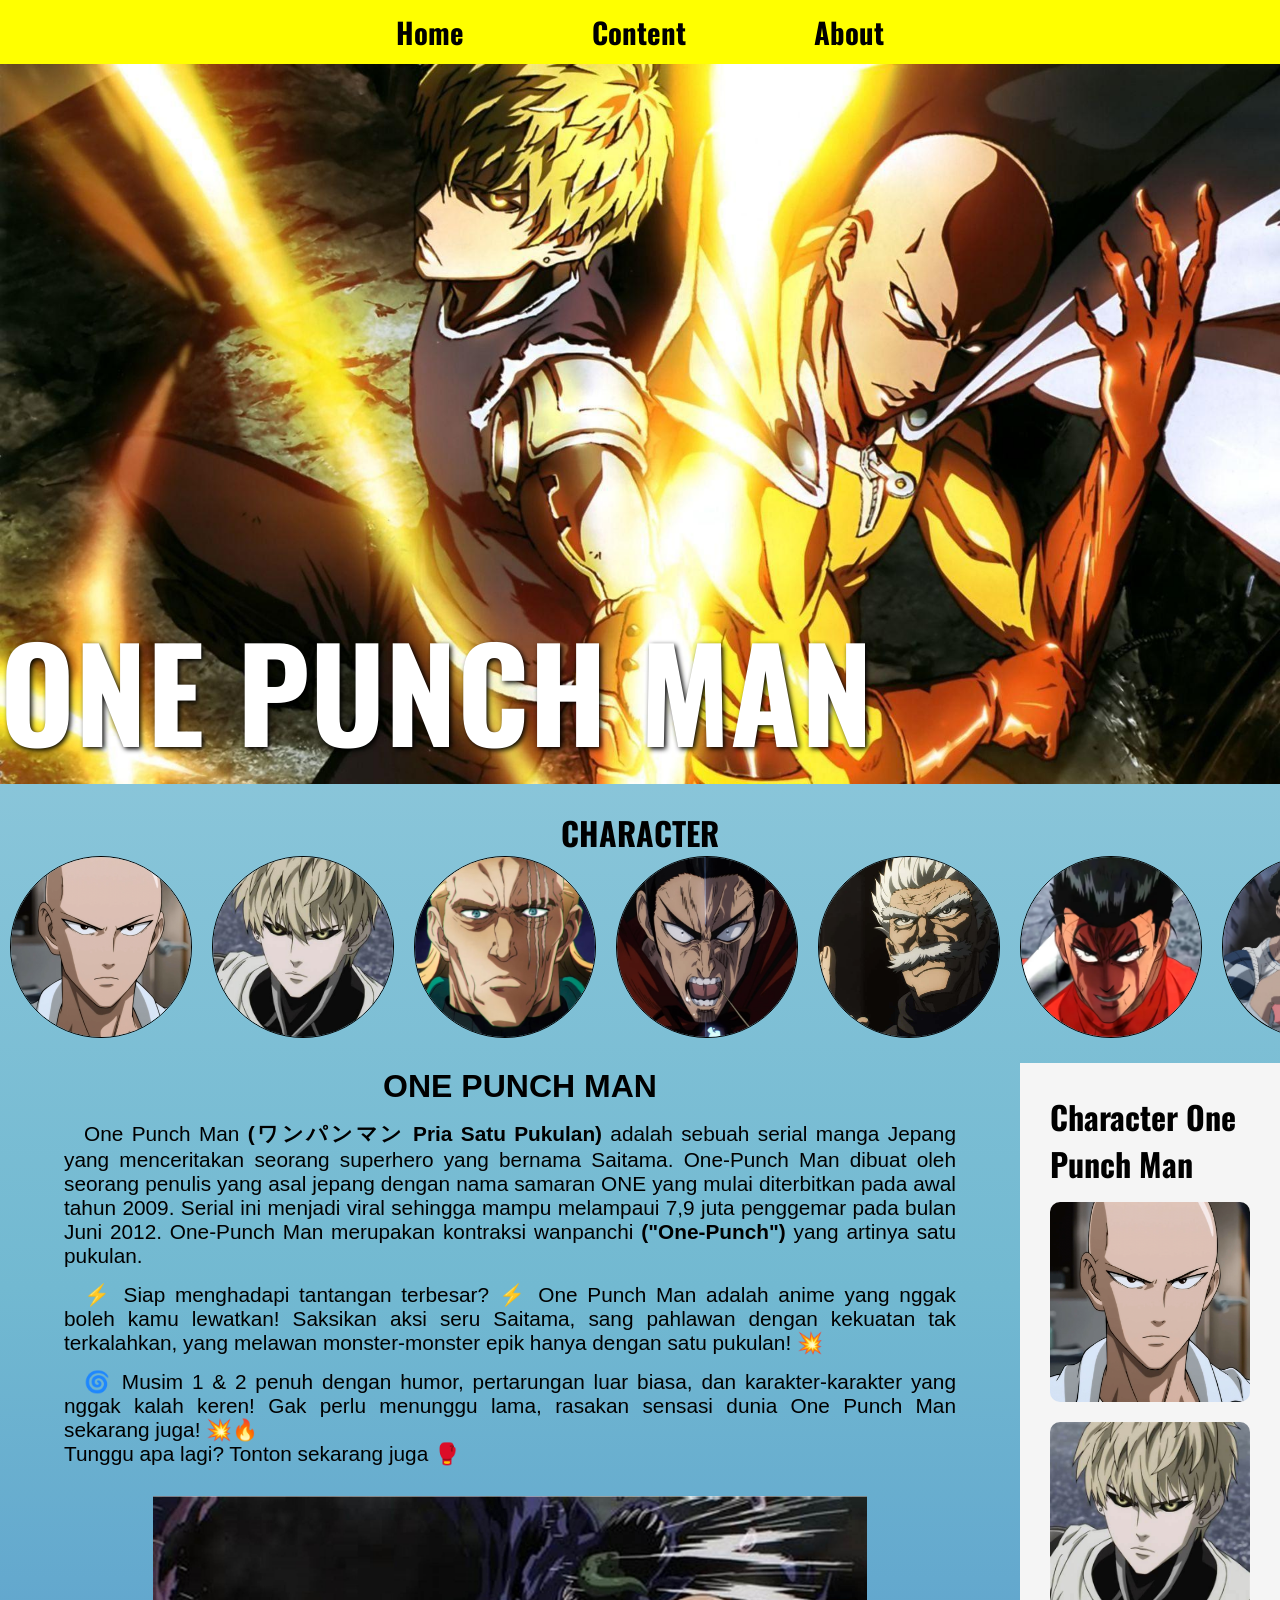
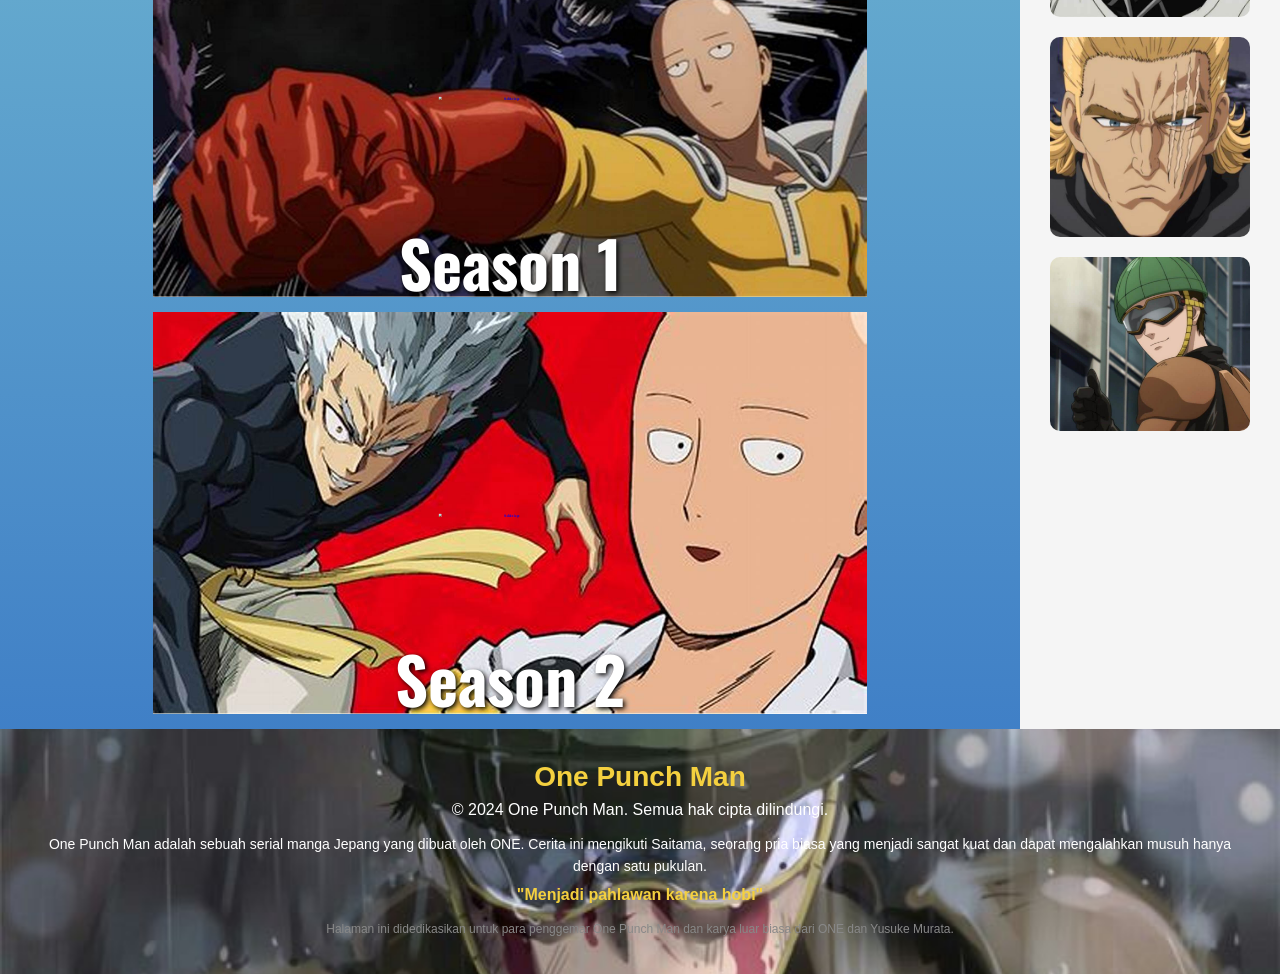
==== index.html @ 272159cc "Pesan commit" ====
<!DOCTYPE html>
<html lang="en">

<head>
    <meta charset="UTF-8">
    <meta name="viewport" content="width=device-width, initial-scale=1.0">
    <!-- style css -->
    <link rel="stylesheet" href="style.css">
    <link rel="stylesheet" href="foot.css">
    <link rel="stylesheet" href="media.css">
    <!-- font -->
    <link href="https://fonts.googleapis.com/css2?family=Oswald&family=Bebas+Neue&display=swap" rel="stylesheet">
    <title>One Punch Man</title>
</head>

<body>

    <!-- navigasi -->
    <header>
        <nav>
            <a href="#content">Home</a>
            <a href="#article">Content</a>
            <a href="#footer">About</a>
        </nav>
    </header>


    <!-- content -->
    <main>
        <div id="content">

            <!-- cover -->
            <div class="cover">
                <div></div>
                <img src="cover.jpg" alt="web cover">
                <h1 class="judul">ONE PUNCH MAN</h1>
            </div>


            <!-- article -->
            <h2>CHARACTER</h2>
            <img src="model/saitama.png" class="saitama" alt="saitama">
            <div class="article1" id="article">
                <img src="model/model1.jpg" title="saitama" alt="saitama" class="hero" onclick="hero()">
                <img src="model/model2.jpg" title="genos" alt="genos">
                <img src="model/model3.jpg" title="king" alt="king">
                <img src="model/model4.jpg" title="atomic samourai" alt="atomic samourai">
                <img src="model/model5.jpg" title="silver fang" alt="silver fang">
                <img src="model/model6.jpg" title="metal bat" alt="metal bat">
                <img src="model/model7.jpg" title="puri puri prison" alt="puri puri prison">
                <img src="model/model8.jpg" title="child emperor" alt="child emperor">
                <img src="model/model9.jpg" title="tatsumaki" alt="tatsumaki">
                <img src="model/model10.jpg" title="blast" alt="blast">
                <img src="model/model11.jpg" title="metal knight" alt="metal knight">
                <img src="model/model12.jpg" title="watchman dog" alt="watchman dog">
                <img src="model/model13.jpg" title="superalloy blackluster" alt="superalloy blackluster">
                <img src="model/model14.jpg" title="mumen rider" alt="mumen rider">
            </div>


            <!-- article -->
            <div class="side">
                <div class="side2">
                    <div class="article2">
                        <h2>ONE PUNCH MAN</h2>
                        <p>One Punch Man <b>(ワンパンマン Pria Satu Pukulan)</b> adalah sebuah serial manga Jepang yang
                            menceritakan
                            seorang
                            superhero yang bernama Saitama. One-Punch Man dibuat oleh seorang penulis yang asal jepang
                            dengan
                            nama samaran ONE yang mulai diterbitkan pada awal tahun 2009. Serial ini menjadi viral
                            sehingga mampu melampaui 7,9 juta penggemar pada bulan Juni 2012. One-Punch Man merupakan
                            kontraksi wanpanchi <b>("One-Punch")</b> yang artinya satu pukulan.</p>
                        <p>⚡ Siap menghadapi tantangan terbesar? ⚡
                            One Punch Man adalah anime yang nggak boleh kamu lewatkan! Saksikan aksi seru Saitama, sang
                            pahlawan dengan kekuatan tak terkalahkan, yang melawan monster-monster epik hanya dengan
                            satu pukulan! 💥</p>

                        <p> 🌀 Musim 1 & 2 penuh dengan humor, pertarungan luar biasa, dan karakter-karakter yang nggak
                            kalah keren! Gak perlu menunggu lama, rasakan sensasi dunia One Punch Man sekarang juga!
                            💥🔥<br>
                            Tunggu apa lagi? Tonton sekarang juga 🥊</p>
                    </div>


                    <!-- article -->
                    <div class="article3">
                        <div class="video">
                            <a href="https://youtu.be/0gzK6Zs1zvA?si=QNOltk2V-QPDXYuG" title="Season 1">
                                <img src="yt/YTcover.jpg" alt="season 1">
                                <img class="youtube"
                                    src="https://upload.wikimedia.org/wikipedia/commons/4/42/YouTube_icon_%282013-2017%29.png"
                                    alt="YouTube Logo">
                                <div>Season 1</div>
                            </a>
                        </div>
                        <div class="video">
                            <a href="https://youtu.be/CQGV3Vy4M8s?si=779ySBwAUavzhb9b" title="Season 2">
                                <img src="yt/YTcover2.jpg" alt="season 1">
                                <img class="youtube"
                                    src="https://upload.wikimedia.org/wikipedia/commons/4/42/YouTube_icon_%282013-2017%29.png"
                                    alt="YouTube Logo">
                                <div>Season 2</div>
                            </a>
                        </div>
                    </div>
                </div>

                <!-- aside -->
                <aside>
                    <h2>Character One Punch Man</h2>
                    <div>
                        <img src="model/model1.jpg" alt="Saitama"  onclick="hero()">
                        <p><b>Saitama</b><br>
                            Sifat: Santai, humoris, dan selalu bosan dengan kekuatannya yang tak terbatas.<br>
                            Kekuatan: Dengan satu pukulan, dia bisa mengalahkan siapa pun. Tak ada musuh yang
                            sebanding.<br>
                            Rating: 10/10</p>
                    </div>
                    <div>
                        <img src="model/model2.jpg" alt="Genos">
                        <p><b>Genos</b><br>
                            Sifat: Serius, penuh dedikasi, dan memiliki tekad untuk membalas dendam.<br>
                            Kekuatan: Sebagai cyborg, dia dilengkapi dengan teknologi canggih dan kekuatan luar
                            biasa.<br>
                            Rating: 9/10</p>
                    </div>
                    <div>
                        <img src="model/model3a.jpg" alt="King">
                        <p><b>King</b><br>
                            Sifat: Palsu, pemalu, dan selalu gugup meski dikenal sebagai pahlawan terkuat.<br>
                            Kekuatan: Keberuntungan tidak terbatas, sangat berwibawa.<br>
                            Rating: 7/10</p>
                    </div>
                    <div>
                        <img src="model/model14.jpg" alt="Mumen Rider">
                        <p><b>Mumen Rider</b><br>
                            Sifat: Pemberani, tanpa henti, dan selalu siap melawan meski tanpa kekuatan super.<br>
                            Kekuatan: Tak memiliki kemampuan luar biasa, tapi keberaniannya tak tertandingi.<br>
                            Rating: 8/10</p>
                    </div>
                </aside>
            </div>
        </div>

        <div class="ads">
            <img src="yt/boros.png" alt="boros" class="boros" onclick="ads()">
            <img src="yt/garou.png" alt="garou" class="garou" onclick="ads2()">
        </div>
    </main>



    <!-- footer -->
    <footer id="footer">
        <h3>One Punch Man</h3>
        <p>© 2024 One Punch Man. Semua hak cipta dilindungi.</p>
        <p>One Punch Man adalah sebuah serial manga Jepang yang dibuat oleh ONE. Cerita ini mengikuti Saitama,
            seorang
            pria biasa yang menjadi sangat kuat dan dapat mengalahkan musuh hanya dengan satu pukulan.</p>
        <p>"Menjadi pahlawan karena hobi"</p>
        <p>Halaman ini didedikasikan untuk para penggemar One Punch Man dan karya luar biasa dari ONE dan Yusuke
            Murata.
        </p>
    </footer>


    <script>
        var img = document.querySelector('.boros');
        var img2 = document.querySelector('.garou');

        setTimeout(function () {
            img.style.display = 'block';
        }, 2.5 * 1000);

        // boros
        function ads() {
            img.style.animation = 'hidden 1s forwards';
            // garou
            setTimeout(function () {
                img.style.display = 'none';
                img2.style.display = 'block';
            }, 5 * 1000);
        }

        // garou
        function ads2() {
            img2.style.animation = 'hidden2 2s ease';
            setTimeout(function () {
                img2.style.display = 'none';
            }, 1 * 1000);
        }


        // saitama
        let HeroActive = false; // Flag untuk memeriksa status hero

        function hero() {
            if (HeroActive) {
                return; // Jika aktif, tidak jadi apa-apa
            }

            HeroActive = true; // animasi sedang berlangsung

            var saitama = document.querySelector('.saitama');
            saitama.style.display = 'block';
            saitama.style.animation = 'es 2s ease-in-out';
            saitama.style.left = 0;

            setTimeout(function () {
                saitama.style.display = 'none';
                HeroActive = false; // Animasi selesai, reset flag
            }, 2 * 1000);
        }
    </script>
</body>

</html>
---- style.css ----
/* html */
html {
    scroll-behavior: smooth;
}

* {
    margin: 0;
    padding: 0;
}

body {
    font-family: 'Oswald', sans-serif;
    overflow-y: auto;
    /* background-color: lightblue; */
    background: linear-gradient(lightblue, #72b9d1, #3472c4);
}

body::-webkit-scrollbar {
    display: none;
}


/* navigasi */
header {
    display: block;
    width: 100%;
    background-color: yellow;
    text-align: center;
    padding: 1.2vh 0;
    position: sticky;
    top: 0;
    z-index: 99;
}

header nav {
    display: inline-flex;
    gap: 10vw;
}

header nav a {
    text-decoration: none;
    cursor: pointer;
    color: black;
    transition: all 0.2s ease-out;
    font-size: 1.8em;
    font-weight: bold;
}

header nav a:hover {
    color: tomato;
}


/* judul */
h2 {
    font-size: 2em;
    margin: 20px auto 0;
    width: fit-content;
}


/* content */
main {
    display: block;
}

.cover {
    position: relative;
}

.cover img {
    width: 100%;
}

.judul {
    float: left;
    position: absolute;
    bottom: 5px;
    color: white;
    font-size: 10vw;
    font-weight: bold;
    text-shadow: 2px 2px 5px black;
}

/* article */
.article1 {
    display: flex;
    flex-direction: row;
    align-items: center;
    justify-items: center;
    width: 100%;
    overflow-x: scroll;
}


.article1::-webkit-scrollbar {
    display: none;
}

.article1 img {
    width: 20vh;
    height: 20vh;
    display: block;
    background-color: rgb(229, 255, 36);
    margin: 0 10px;
    border: 1px solid black;
    border-radius: 50%;
    object-fit: cover;
}


/* article */
.article2 {
    font-family: 'Gill Sans', 'Gill Sans MT', Calibri, 'Trebuchet MS', sans-serif;
    display: block;
    padding: 0 5vw;
    letter-spacing: 0px;
    /* line-height: 15px; */
    text-indent: 20px;
    text-align: justify;
    margin-top: 30px;
}

.article2 p {
    margin-top: 15px;
    font-size: 1.3em;
}


/* article */
.article3 {
    text-align: center;
    margin-top: 30px;
}

.article3 img {
    width: 70%;
}

.article3 .video {
    display: block;
    position: relative;
    margin-bottom: 10px;
    text-align: center;
}

.article3 .video a div {
    position: absolute;
    top: 90%;
    left: 50%;
    transform: translate(-50%, -50%);
    text-align: center;
    color: white;
    font-size: 5vw;
    font-weight: bold;
    text-shadow: 2px 2px 5px black;
}

.article3 .video a .youtube {
    position: absolute;
    top: 50%;
    left: 50%;
    transform: translate(-50%, -50%) scale(0.2);
    text-shadow: 0px 56px black;
}


/* monster ads */
main .ads {
    position: relative;
}

main .ads .boros {
    display: none;
    width: auto;
    height: 500px;
    position: fixed;
    top: 50vh;
    left: 50vw;
    z-index: 999;
    animation: boros 1.5s infinite ease-in-out;
    transition: transform 1s ease;
}

@keyframes boros {
    0% {
        transform: translate(0%, 10px);
    }

    50% {
        transform: translate(0%, -10px);
    }

    100% {
        transform: translate(0%, 10px);
    }
}

@keyframes hidden {
    0% {
        transform: scale(1);
        opacity: 1;
    }

    100% {
        transform: scale(0.5);
        opacity: 0;
        filter: blur(10px);
        visibility: hidden;
    }
}

main .ads .garou {
    display: none;
    width: auto;
    height: 800px;
    position: fixed;
    top: 0vh;
    left: 10vw;
    z-index: 999;
    animation: garou 1.5s infinite ease-in-out;
}

@keyframes garou {
    0% {
        transform: translate(0%, 10px);
    }

    50% {
        transform: translate(0%, -10px);
    }

    100% {
        transform: translate(0%, 10px);
    }
}

@keyframes hidden2 {
    0% {
        transform: scale(1) rotate(0deg);
    }

    100% {
        left: 100vw;
        top: 20vh;
        transform: scale(0.1) rotate(360deg);
        filter: blur(10px);
    }
}

/* saitama ads */
.hero {
    cursor: pointer;
}


.saitama {
    display: none;
    width: auto;
    height: 100vh;
    position: fixed;
    z-index: 1000;
}

@keyframes es {
    0% {
        top: 100vh;
    }

    15%, 75% {
        top: 0vh;
    }

    100% {
        top: 100vh;
    }
}
---- foot.css ----
/* side */
.side {
    display: flex;
}

/* aside */
aside {
    display: block;
    background-color: whitesmoke;
    padding: 10px 30px;
    margin-top: 25px;
}

aside h2 {
    margin-bottom: 15px;
}

aside div {
    display: flex;
    position: relative;
    margin-bottom: 20px;
}

aside div img {
    width: 200px;
    border-radius: 10px;
    transition: all 0.5s ease;
}

aside div p {
    font-size: 1vw;
    background-color: rgba(0, 0, 0, 0.5);
    color: white;
    position: absolute;
    top: 50%;
    left: 50%;
    transform: translate(-50%, -50%);
    width: 100%;
    padding: 1vw;
    box-sizing: border-box;
    opacity: 0;
    border-radius: 10px;
    transition: all 0.3s ease;
}

aside div:hover img {
    cursor: default;
    filter: blur(5px);
}

aside div:hover p {
    cursor: text;
    opacity: 1;
}


/* footer */
footer {
    color: #fff;
    text-align: center;
    padding: 2em 1.5em;
    font-family: Arial, sans-serif;
    background-image: url('yt/mumen.jpg');
    background-size: cover;
    background-position: center;
    background-repeat: no-repeat;
}

footer h3 {
    margin: 0;
    font-size: 1.75em;
    font-weight: bold;
    color: #f4d03f;
}

footer p {
    font-size: 1em;
    margin: 0.5em 0;
}


footer p:nth-of-type(2) {
    font-size: 0.875em;
    line-height: 1.6;
    margin-top: 1em;
}

footer p:nth-of-type(3) {
    color: #f4d03f;
    font-weight: bold;
}

footer p:nth-of-type(4) {
    font-size: 0.75em;
    color: #888;
    margin-top: 1.5em;
}
---- media.css ----
/* handphone media */
@media (max-width: 599px) {
    main {
        font-size: 70%;
    }

    header nav a {
        font-size: 1em;
    }

    .article1 img {
        width: 15vh;
        height: 15vh;
    }

    .side {
        display: block;
    }

    /* aside */
    aside {
        background-color: whitesmoke;
        padding: 10px 6vw;
        margin-top: 25px;
    }

    aside h2 {
        margin-bottom: 30px;
    }

    aside div {
        display: flex;
        margin-bottom: 15px;
        border: none;
    }

    aside div img {
        width: 50%;
        height: auto;
        border-radius: 10px 0 0 10px;
    }

    aside div p {
        font-family: 'Gill Sans', 'Gill Sans MT', Calibri, 'Trebuchet MS', sans-serif;
        font-size: 3vw;
        color: white;
        position: relative;
        transform: translate(-100%);
        width: 100%;
        padding: 1vw;
        opacity: 1;
        border-radius: 0 10px 10px 0;
        border-left: 2px dashed white;
    }

    aside div p b {
        font-size: 1.5em;
    }

    aside div:hover img,
    aside div:hover p {
        cursor: default;
        filter: blur(0);
    }

    /* footer */
    footer {
        font-size: 70%;
    }

    .saitama {
        height: 50%;
    }
}


/* tablet */
@media (min-width: 600px) and (max-width: 1000px) {
    main {
        font-size: 80%;
    }

    header nav a {
        font-size: 1.3em;
    }

    .article1 img {
        width: 18vh;
        height: 18vh;
    }

    .article3 img {
        width: 80%;
    }

    .side {
        display: flex;
    }

    /* aside */
    aside {
        background-color: whitesmoke;
        padding: 10px 20px;
        margin-top: 25px;
    }

    aside h2 {
        margin-bottom: 30px;
    }

    aside div {
        display: block;
        margin-bottom: 15px;
        border: 2px solid black;
        border-radius: 6px;
    }

    aside div img {
        width: 250px;
        height: 100px;
        border-radius: 5px 5px 0 0;
        object-fit: cover;
    }

    aside div p {
        font-family: 'Gill Sans', 'Gill Sans MT', Calibri, 'Trebuchet MS', sans-serif;
        font-size: 1.5vw;
        color: white;
        position: relative;
        transform: translate(-50%);
        width: 100%;
        padding: 1vw;
        opacity: 1;
        border-radius: 0 0 5px 5px;
        /* border-top: 2px dashed white; */
    }

    aside div p b {
        font-size: 1.5em;
    }

    aside div:hover img,
    aside div:hover p {
        cursor: default;
        filter: blur(0);
    }

    /* footer */
    footer {
        font-size: 90%;
    }

    .saitama {
        height: 70%;
    }
}


/* desktop */
@media (min-width: 1001px) {}
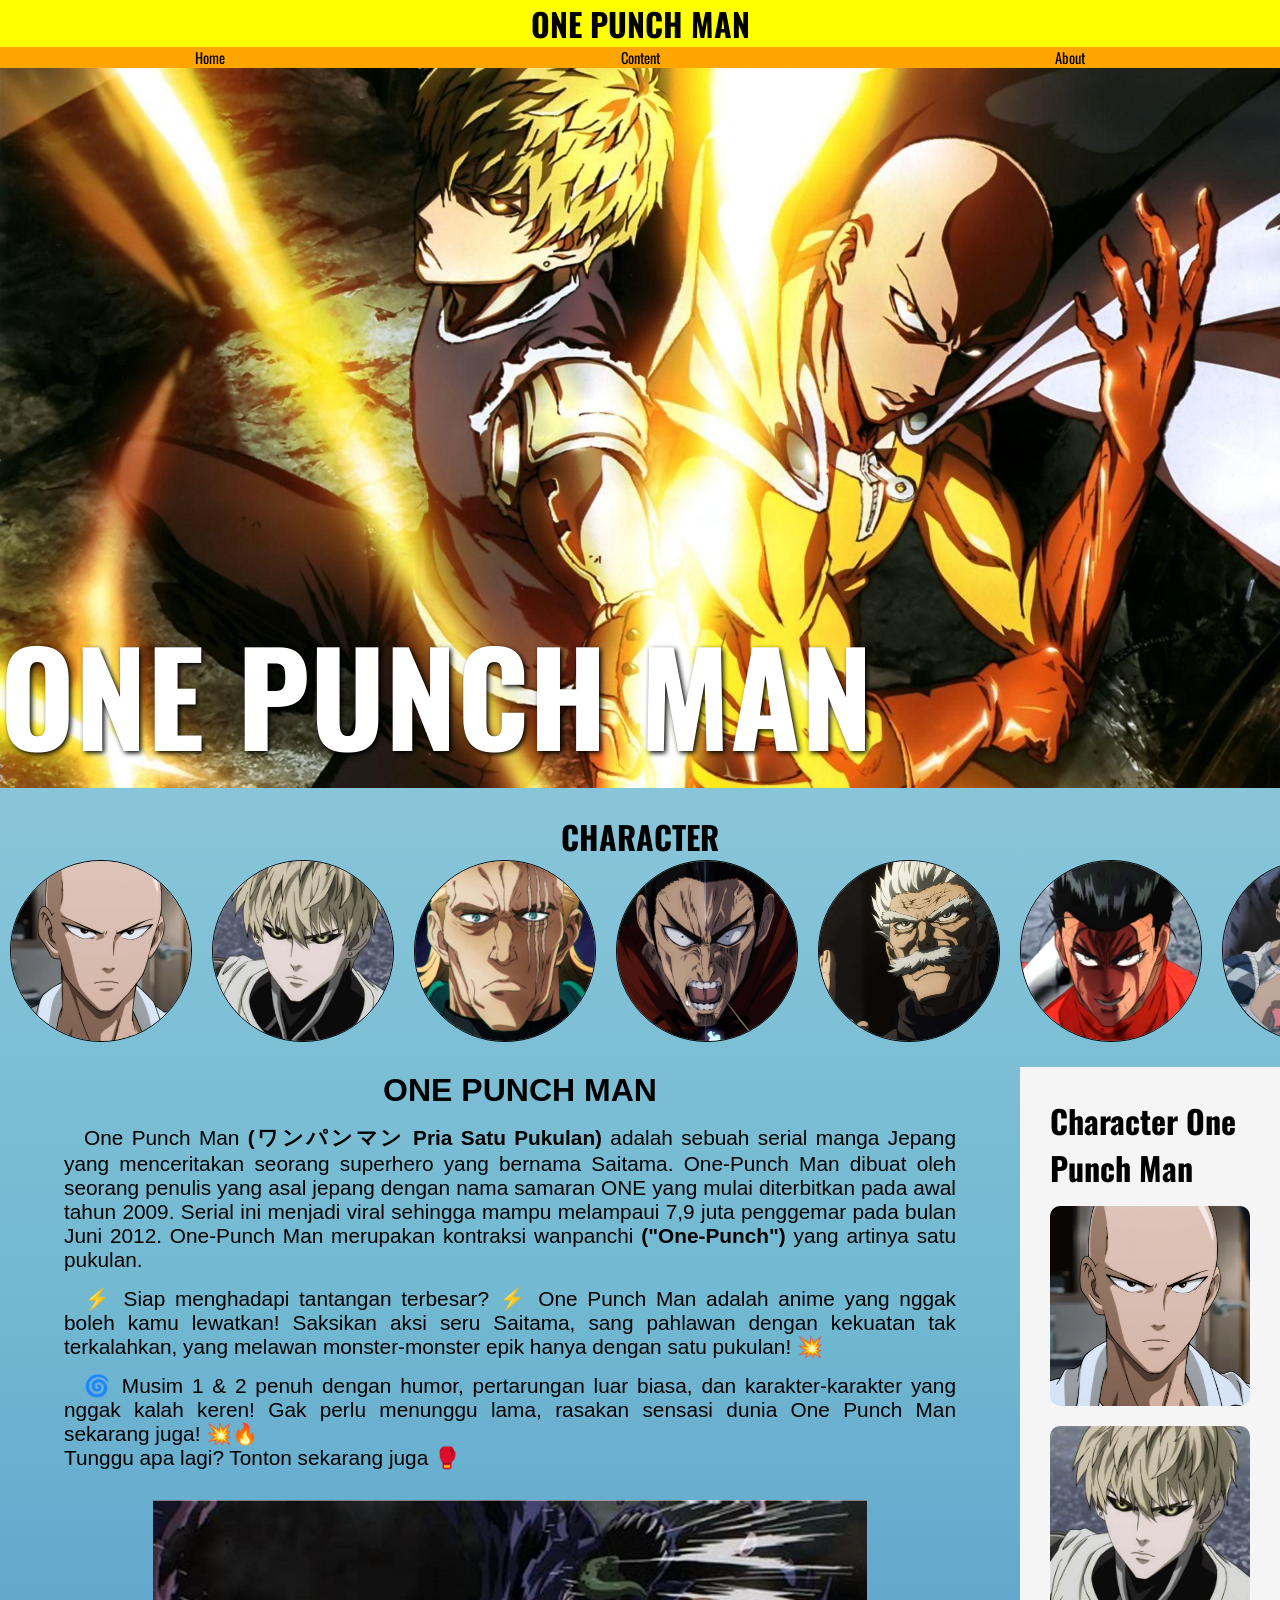
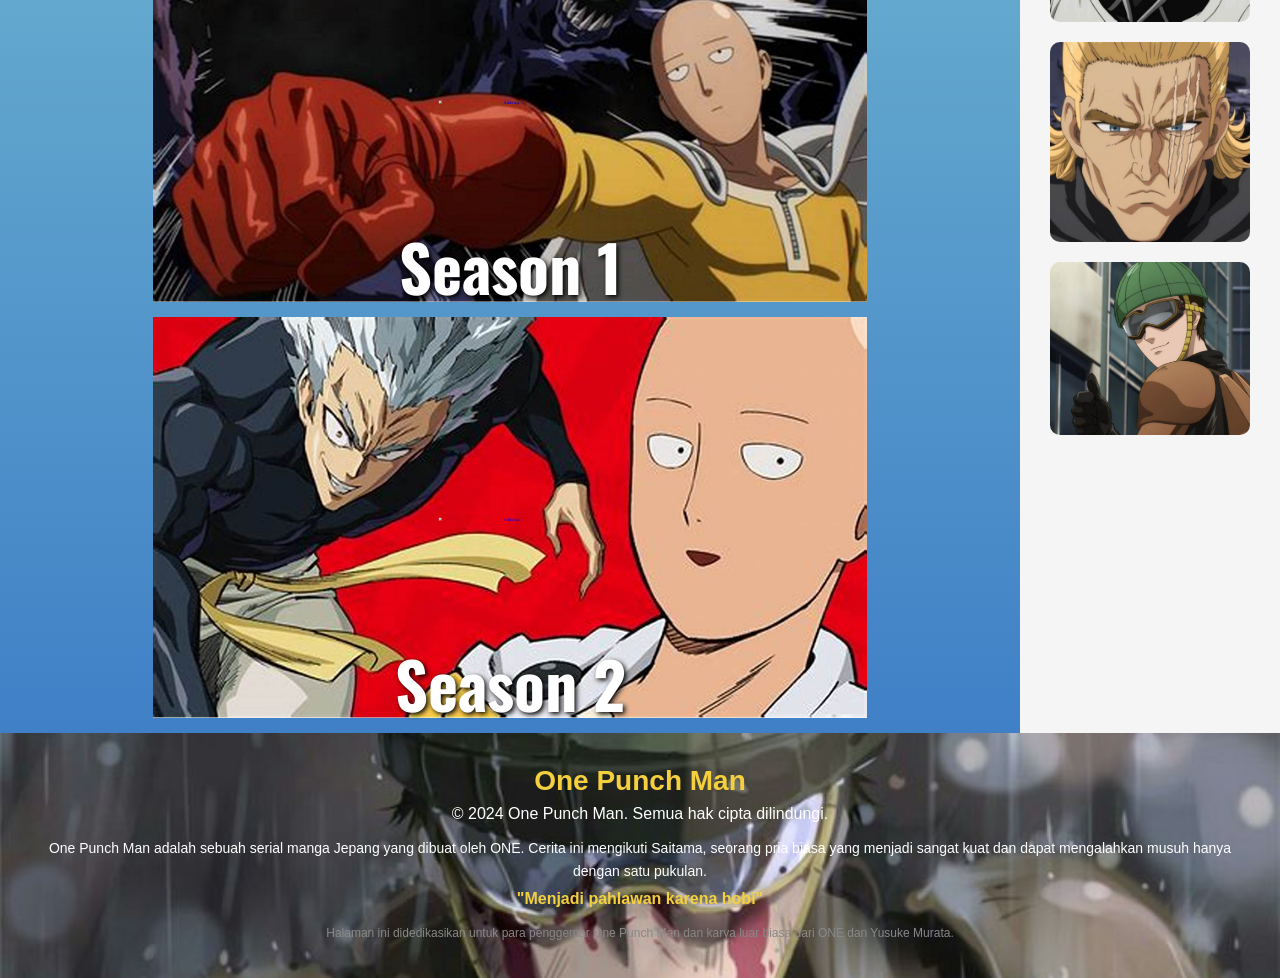
==== commit de92b97e: "header" ====
--- a/index.html
+++ b/index.html
@@ -16,18 +16,19 @@
 <body>
 
     <!-- navigasi -->
-    <header>
-        <nav>
-            <a href="#content">Home</a>
-            <a href="#article">Content</a>
-            <a href="#footer">About</a>
-        </nav>
+    <header id="content">
+        <h1>ONE PUNCH MAN</h1>
     </header>
+    <nav>
+        <a href="#content">Home</a>
+        <a href="#article">Content</a>
+        <a href="#footer">About</a>
+    </nav>
 
 
     <!-- content -->
     <main>
-        <div id="content">
+        <div>
 
             <!-- cover -->
             <div class="cover">
--- a/style.css
+++ b/style.css
@@ -22,32 +22,33 @@
 
 /* navigasi */
 header {
-    display: block;
-    width: 100%;
     background-color: yellow;
     text-align: center;
-    padding: 1.2vh 0;
+}
+
+nav {
+    width: 100%;
+    display: flex;
+    text-align: center;
+    font-size: 0.7em;
+    background-color: orange;
     position: sticky;
-    top: 0;
+    top: -1px;
+    gap: 10px;
     z-index: 99;
 }
 
-header nav {
-    display: inline-flex;
-    gap: 10vw;
-}
-
-header nav a {
+nav a {
+    width: 100%;
+    font-size: 1.3em;
     text-decoration: none;
     cursor: pointer;
     color: black;
     transition: all 0.2s ease-out;
-    font-size: 1.8em;
-    font-weight: bold;
-}
-
-header nav a:hover {
-    color: tomato;
+}
+
+nav a:hover {
+    color: white;
 }
 
 
@@ -267,7 +268,8 @@
         top: 100vh;
     }
 
-    15%, 75% {
+    15%,
+    75% {
         top: 0vh;
     }
 
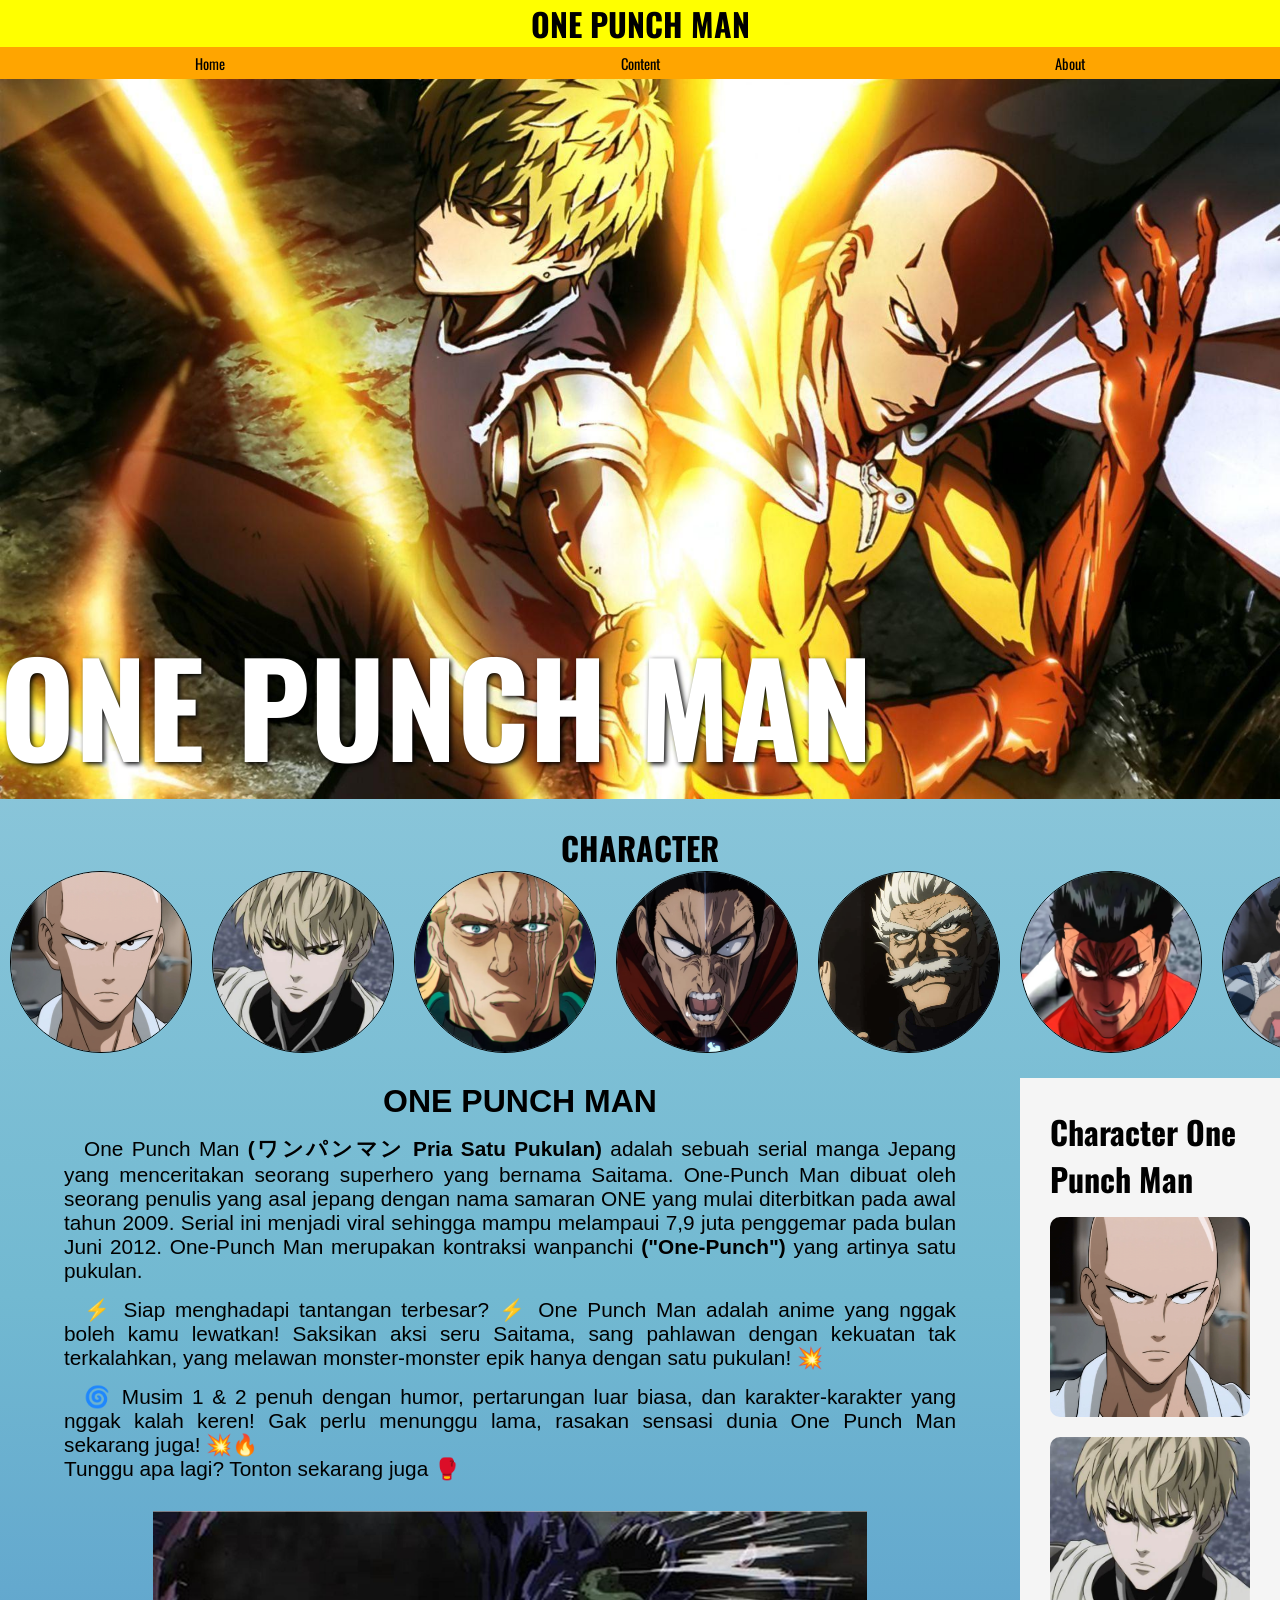
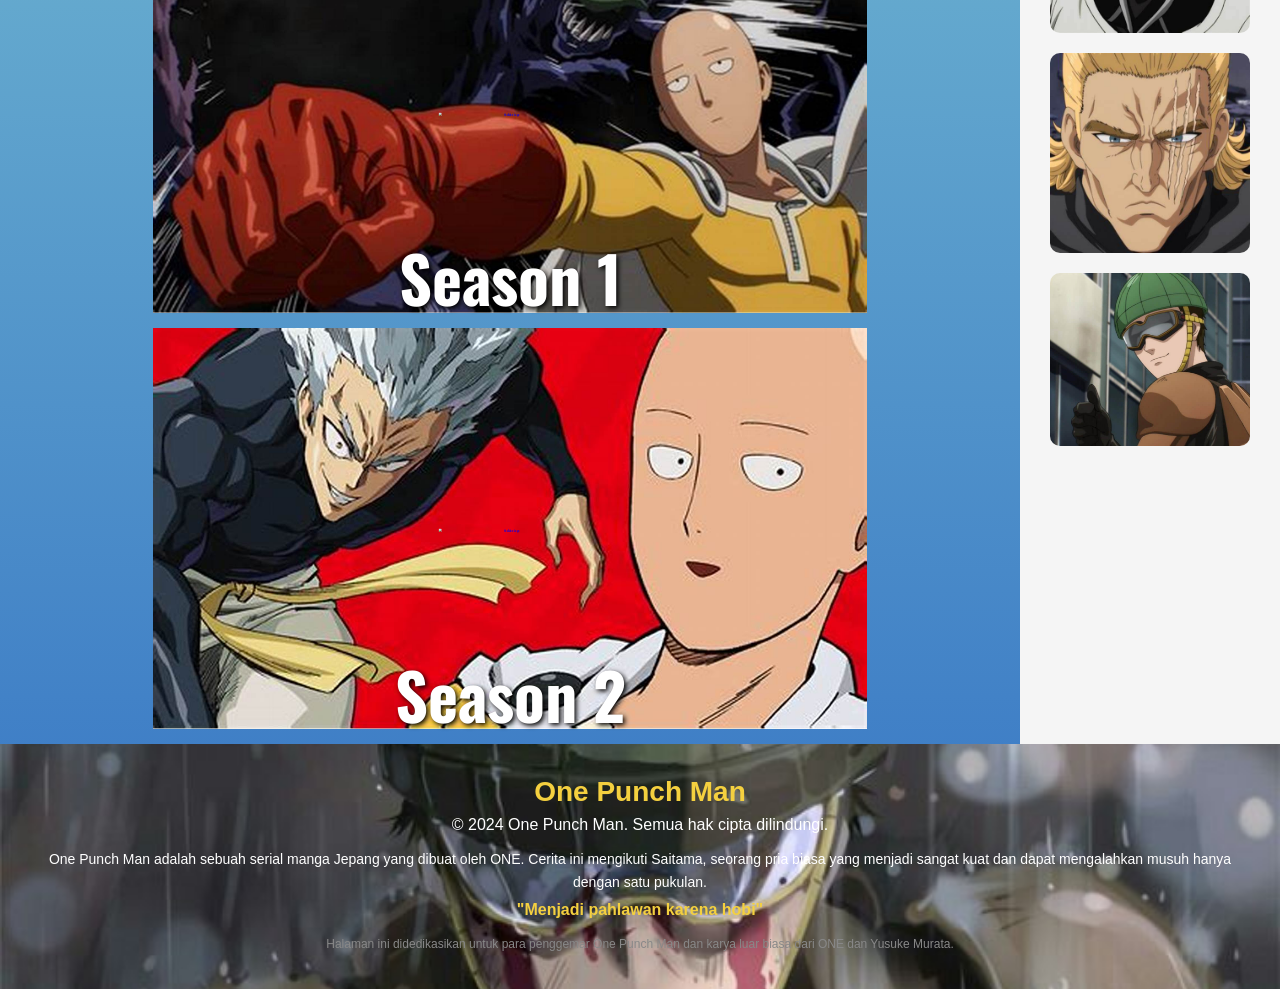
==== commit e08be607: "img" ====
--- a/index.html
+++ b/index.html
@@ -33,29 +33,29 @@
             <!-- cover -->
             <div class="cover">
                 <div></div>
-                <img src="cover.jpg" alt="web cover">
+                <img loading="lazy" src="cover.jpg" alt="web cover">
                 <h1 class="judul">ONE PUNCH MAN</h1>
             </div>
 
 
             <!-- article -->
             <h2>CHARACTER</h2>
-            <img src="model/saitama.png" class="saitama" alt="saitama">
+            <img loading="lazy" src="model/saitama.png" class="saitama" alt="saitama">
             <div class="article1" id="article">
-                <img src="model/model1.jpg" title="saitama" alt="saitama" class="hero" onclick="hero()">
-                <img src="model/model2.jpg" title="genos" alt="genos">
-                <img src="model/model3.jpg" title="king" alt="king">
-                <img src="model/model4.jpg" title="atomic samourai" alt="atomic samourai">
-                <img src="model/model5.jpg" title="silver fang" alt="silver fang">
-                <img src="model/model6.jpg" title="metal bat" alt="metal bat">
-                <img src="model/model7.jpg" title="puri puri prison" alt="puri puri prison">
-                <img src="model/model8.jpg" title="child emperor" alt="child emperor">
-                <img src="model/model9.jpg" title="tatsumaki" alt="tatsumaki">
-                <img src="model/model10.jpg" title="blast" alt="blast">
-                <img src="model/model11.jpg" title="metal knight" alt="metal knight">
-                <img src="model/model12.jpg" title="watchman dog" alt="watchman dog">
-                <img src="model/model13.jpg" title="superalloy blackluster" alt="superalloy blackluster">
-                <img src="model/model14.jpg" title="mumen rider" alt="mumen rider">
+                <img loading="lazy" src="model/model1.jpg" title="saitama" alt="saitama" class="hero" onclick="hero()">
+                <img loading="lazy" src="model/model2.jpg" title="genos" alt="genos">
+                <img loading="lazy" src="model/model3.jpg" title="king" alt="king">
+                <img loading="lazy" src="model/model4.jpg" title="atomic samourai" alt="atomic samourai">
+                <img loading="lazy" src="model/model5.jpg" title="silver fang" alt="silver fang">
+                <img loading="lazy" src="model/model6.jpg" title="metal bat" alt="metal bat">
+                <img loading="lazy" src="model/model7.jpg" title="puri puri prison" alt="puri puri prison">
+                <img loading="lazy" src="model/model8.jpg" title="child emperor" alt="child emperor">
+                <img loading="lazy" src="model/model9.jpg" title="tatsumaki" alt="tatsumaki">
+                <img loading="lazy" src="model/model10.jpg" title="blast" alt="blast">
+                <img loading="lazy" src="model/model11.jpg" title="metal knight" alt="metal knight">
+                <img loading="lazy" src="model/model12.jpg" title="watchman dog" alt="watchman dog">
+                <img loading="lazy" src="model/model13.jpg" title="superalloy blackluster" alt="superalloy blackluster">
+                <img loading="lazy" src="model/model14.jpg" title="mumen rider" alt="mumen rider">
             </div>
 
 
@@ -88,8 +88,8 @@
                     <div class="article3">
                         <div class="video">
                             <a href="https://youtu.be/0gzK6Zs1zvA?si=QNOltk2V-QPDXYuG" title="Season 1">
-                                <img src="yt/YTcover.jpg" alt="season 1">
-                                <img class="youtube"
+                                <img loading="lazy" src="yt/YTcover.jpg" alt="season 1">
+                                <img loading="lazy" class="youtube"
                                     src="https://upload.wikimedia.org/wikipedia/commons/4/42/YouTube_icon_%282013-2017%29.png"
                                     alt="YouTube Logo">
                                 <div>Season 1</div>
@@ -97,8 +97,8 @@
                         </div>
                         <div class="video">
                             <a href="https://youtu.be/CQGV3Vy4M8s?si=779ySBwAUavzhb9b" title="Season 2">
-                                <img src="yt/YTcover2.jpg" alt="season 1">
-                                <img class="youtube"
+                                <img loading="lazy" src="yt/YTcover2.jpg" alt="season 1">
+                                <img loading="lazy" class="youtube"
                                     src="https://upload.wikimedia.org/wikipedia/commons/4/42/YouTube_icon_%282013-2017%29.png"
                                     alt="YouTube Logo">
                                 <div>Season 2</div>
@@ -111,7 +111,7 @@
                 <aside>
                     <h2>Character One Punch Man</h2>
                     <div>
-                        <img src="model/model1.jpg" alt="Saitama"  onclick="hero()">
+                        <img loading="lazy" src="model/model1.jpg" alt="Saitama"  onclick="hero()">
                         <p><b>Saitama</b><br>
                             Sifat: Santai, humoris, dan selalu bosan dengan kekuatannya yang tak terbatas.<br>
                             Kekuatan: Dengan satu pukulan, dia bisa mengalahkan siapa pun. Tak ada musuh yang
@@ -119,7 +119,7 @@
                             Rating: 10/10</p>
                     </div>
                     <div>
-                        <img src="model/model2.jpg" alt="Genos">
+                        <img loading="lazy" src="model/model2.jpg" alt="Genos">
                         <p><b>Genos</b><br>
                             Sifat: Serius, penuh dedikasi, dan memiliki tekad untuk membalas dendam.<br>
                             Kekuatan: Sebagai cyborg, dia dilengkapi dengan teknologi canggih dan kekuatan luar
@@ -127,14 +127,14 @@
                             Rating: 9/10</p>
                     </div>
                     <div>
-                        <img src="model/model3a.jpg" alt="King">
+                        <img loading="lazy" src="model/model3a.jpg" alt="King">
                         <p><b>King</b><br>
                             Sifat: Palsu, pemalu, dan selalu gugup meski dikenal sebagai pahlawan terkuat.<br>
                             Kekuatan: Keberuntungan tidak terbatas, sangat berwibawa.<br>
                             Rating: 7/10</p>
                     </div>
                     <div>
-                        <img src="model/model14.jpg" alt="Mumen Rider">
+                        <img loading="lazy" src="model/model14.jpg" alt="Mumen Rider">
                         <p><b>Mumen Rider</b><br>
                             Sifat: Pemberani, tanpa henti, dan selalu siap melawan meski tanpa kekuatan super.<br>
                             Kekuatan: Tak memiliki kemampuan luar biasa, tapi keberaniannya tak tertandingi.<br>
@@ -145,8 +145,8 @@
         </div>
 
         <div class="ads">
-            <img src="yt/boros.png" alt="boros" class="boros" onclick="ads()">
-            <img src="yt/garou.png" alt="garou" class="garou" onclick="ads2()">
+            <img loading="lazy" src="yt/boros.png" alt="boros" class="boros" onclick="ads()">
+            <img loading="lazy" src="yt/garou.png" alt="garou" class="garou" onclick="ads2()">
         </div>
     </main>
 
--- a/style.css
+++ b/style.css
@@ -31,6 +31,7 @@
     display: flex;
     text-align: center;
     font-size: 0.7em;
+    padding: 0.5em 0;
     background-color: orange;
     position: sticky;
     top: -1px;
